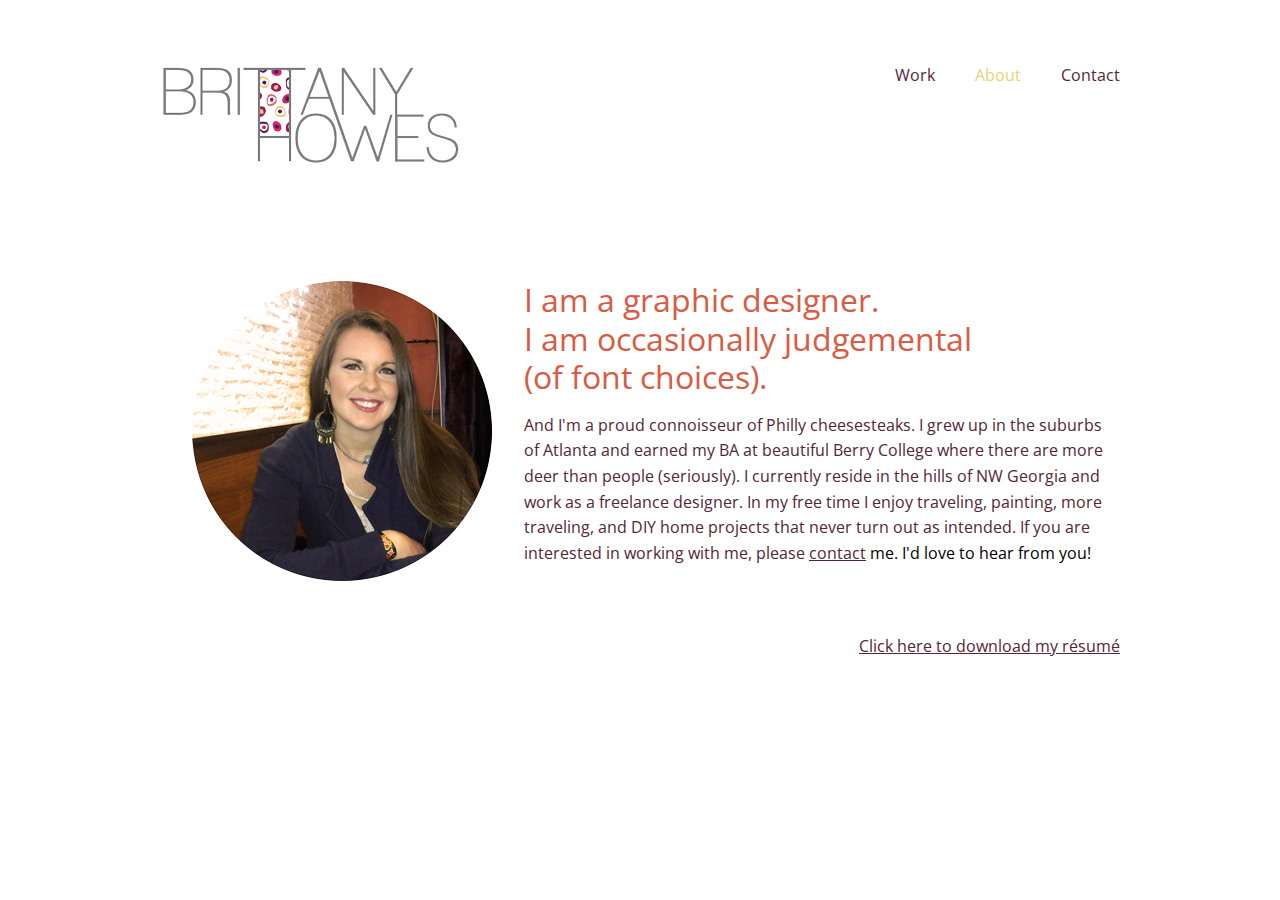
==== about.html @ a58987b6 "Meta tags" ====
<!doctype html>
<html>
	<head>
		<meta charset="utf-8">
		<meta name="keywords" content="">
		<meta name="description" content="">
		<meta name="author" content="">
		<meta name="viewport" content="width=device-width" >
		<title>Brittany Howes Portfolio</title>
		<link rel="stylesheet" href="style.css">
		<link href='http://fonts.googleapis.com/css?family=Open+Sans' rel='stylesheet' type='text/css'>



	</head>

<body>
		<div id="wrap">
			<div id="main">
				<header>

					<div class="navigation">
							<div class="logo">
								<a href=index.html><img src="images/logo_small.png"></a>
							</div>

							<div>
								<ul class="navbuttons">
									<li><a class="button" href="index.html">Work</li>
									<li><a class="activebutton" href= "#">About</li>
									<li><a class="button" href="contact.html">Contact</li>
								</ul>
							</div>
					</div>
				</header>
				
				<section class="about">
					<div class="aboutphoto">
						<img src="images/about_round.png">
					</div>
					<div id="abouttext">
						<span class="bigtext">I am a graphic designer.<br> I am occasionally judgemental <br>(of font choices).</span><br>
						<p>And I'm a proud connoisseur of Philly cheesesteaks. I grew up in the suburbs of Atlanta and earned my BA at beautiful Berry College where there are more deer than people (seriously). I currently reside in the hills of NW Georgia and work as a freelance designer. In my free time I enjoy traveling, painting, more traveling, and DIY home projects that never turn out as intended.
						If you are interested in working with me, please <a class="underlinedbutton" href="contact.html">contact</a> me. I'd love to hear from you!</p>
						<br>
						<br>
						<a class="resumebutton" href="images/BrittanyHowes_Resume.pdf">Click here to download my résumé</a>

					</div>
				</section>
			</div>
		</div>


	</body>


	</html>
---- style.css ----
/*! normalize.css v1.0.0 | MIT License | git.io/normalize */
article,aside,details,figcaption,figure,footer,header,hgroup,nav,section,summary{display:block}audio,canvas,video{display:inline-block;*display:inline;*zoom:1}audio:not([controls]){display:none;height:0}[hidden]{display:none}html{font-size:100%;-webkit-text-size-adjust:100%;-ms-text-size-adjust:100%}html,button,input,select,textarea{font-family:sans-serif}body{margin:0}a:focus{outline:thin dotted}a:active,a:hover{outline:0}h1{font-size:2em;margin:.67em 0}h2{font-size:1.5em;margin:.83em 0}h3{font-size:1.17em;margin:1em 0}h4{font-size:1em;margin:1.33em 0}h5{font-size:.83em;margin:1.67em 0}h6{font-size:.75em;margin:2.33em 0}abbr[title]{border-bottom:1px dotted}b,strong{font-weight:bold}blockquote{margin:1em 40px}dfn{font-style:italic}mark{background:#ff0;color:#000}p,pre{margin:1em 0}code,kbd,pre,samp{font-family:monospace,serif;_font-family:'courier new',monospace;font-size:1em}pre{white-space:pre;white-space:pre-wrap;word-wrap:break-word}q{quotes:none}q:before,q:after{content:'';content:none}small{font-size:75%}sub,sup{font-size:75%;line-height:0;position:relative;vertical-align:baseline}sup{top:-0.5em}sub{bottom:-0.25em}dl,menu,ol,ul{margin:1em 0}dd{margin:0 0 0 40px}menu,ol,ul{padding:0 0 0 40px}nav ul,nav ol{list-style:none;list-style-image:none}img{border:0;-ms-interpolation-mode:bicubic}svg:not(:root){overflow:hidden}figure{margin:0}form{margin:0}fieldset{border:1px solid #c0c0c0;margin:0 2px;padding:.35em .625em .75em}legend{border:0;padding:0;white-space:normal;*margin-left:-7px}button,input,select,textarea{font-size:100%;margin:0;vertical-align:baseline;*vertical-align:middle}button,input{line-height:normal}button,html input[type="button"],input[type="reset"],input[type="submit"]{-webkit-appearance:button;cursor:pointer;*overflow:visible}button[disabled],input[disabled]{cursor:default}input[type="checkbox"],input[type="radio"]{box-sizing:border-box;padding:0;*height:13px;*width:13px}input[type="search"]{-webkit-appearance:textfield;-moz-box-sizing:content-box;-webkit-box-sizing:content-box;box-sizing:content-box}input[type="search"]::-webkit-search-cancel-button,input[type="search"]::-webkit-search-decoration{-webkit-appearance:none}button::-moz-focus-inner,input::-moz-focus-inner{border:0;padding:0}textarea{overflow:auto;vertical-align:top}table{border-collapse:collapse;border-spacing:0}

/* GENERAL*/

a {
	text-decoration: none;
}

p{
	font-family: 'Open Sans', sans-serif;
	color:black;
	line-height: 1.6em;	
	text-decoration: none;
}

#wrap {
		min-height: 100%;
		height: auto !important;
		height: 100%;
		margin: 0 auto -8em;
		padding:2em;
	}

#main {
			width : auto;
			max-width: 60em;
			margin: 0 auto;
		}



/*NAV & BUTTONS*/

.button:hover{
	cursor:pointer;
	color: #D95B43;
}

.activebutton{
	cursor:pointer;
	color: #ECD078;
}

.button{
	color: #542437;
}

.logo {
	margin: 2em 0 2em 0;
	float: left;
} 

.navbuttons{
	float: right;
	list-style: none;
	text-align: right;
	margin: 2em 0 2em 0;
	text-decoration: none;
	

}
.navbuttons li{
	float: left;
	padding:0 0 0 40px;
	font-family: 'Open Sans', sans-serif;
}

/*PORTFOLIO*/
.portfolioimage{
 position: relative;
 margin: 0 auto;
 width: 100%;
}

/* ABOUT */
.about{
	width: 100%;
	float:left;
	padding: 5em 0 0 0;
}

.aboutphoto{
	position: relative;
	float: left;
	padding: 0 2em;
	cursor: none;
}

#abouttext{
	position: relative;
	padding: 0em;
	font-family: 'Open Sans', sans-serif;
	color:black;
	line-height: 1.6em;	
}

.bigtext{
	font-size: 2em;
	font-variant: bold;
	color: #D95B43;
	line-height: 1.2em;
	padding-right: 0;

}

.resumebutton{
	color: #542437;
	text-decoration: underline;
	float: right;
}

.resumebutton:hover{
	cursor:pointer;
	color: #D95B43;
}

.underlinedbutton{
	color: #542437;
	text-decoration: underline;
}

.underlinedbutton:hover{
	cursor:pointer;
	color: #D95B43;
}



/*FORM*/


}

form{
	float: center;


}
#contact-area{
	width: 75%;
	margin: 0 auto;
	padding-top: 230px;
}

#contact-area input, #contact-area textarea {
	width: 100%;
	font-family: Helvetica, sans-serif;
	font-size: 1.2em;
	float: center;
	border-bottom: dotted;
	border-width: 2px;
	border-color: #d3d3d3;
	border-top: none;
	border-left:none;
	border-right: none;
}

#contact-area input:focus, #contact-area textarea:focus {
	outline: none;
}

#contact-area textarea {
	height: 100px;
}

#contact-area input.submit-button {
	width: 100px;
	float: left;
}

.submit-button {
	background-color: #542437;
	color: white; 
	border: none;
	outline: none;
	padding: 10px 5px;
	margin: 15px 0 0 0;

}


label {
	float: left;
	text-align: left;
	width: 100%;
	padding: 10px 0 10px 0px  ;
	color: #542437;
}


/*MEDIA QUERIES*/
 @media only screen and (max-width: 800px) {



	.logo {
		margin: 2em 5% 0 5% ;
		float:none;
		width: 90%;
		text-align: center;
		clear:left;

		}

	.navbuttons {
		margin: 1em 20%;
		text-align:center;
		width: 60%;
	}

	.navbuttons li{
		float: none;
		padding:10px 0 10px 0;
		background-color: #d3d3d3;
		border: solid;
		border-color: white;
		border-radius:1em;
	}

	.button:hover{
		cursor:pointer;
		color: #dd2766;
	}

	.activebutton{
		cursor:pointer;
		color: #ffffff;
	}

	.button{
		color: #542437;
	}

	.aboutphoto {

		float:center;
		text-align: center;
		margin: -4em 0 2em 0;
		
	}

	.btn {
		clear: both;
		outline: 1px solid #003d79;
		border: 1px solid #003d79;
	}

	.btn_current {
		margin: 0 0 6px;
		border: 1px solid #003d79;
	}



/*FOOTER*/
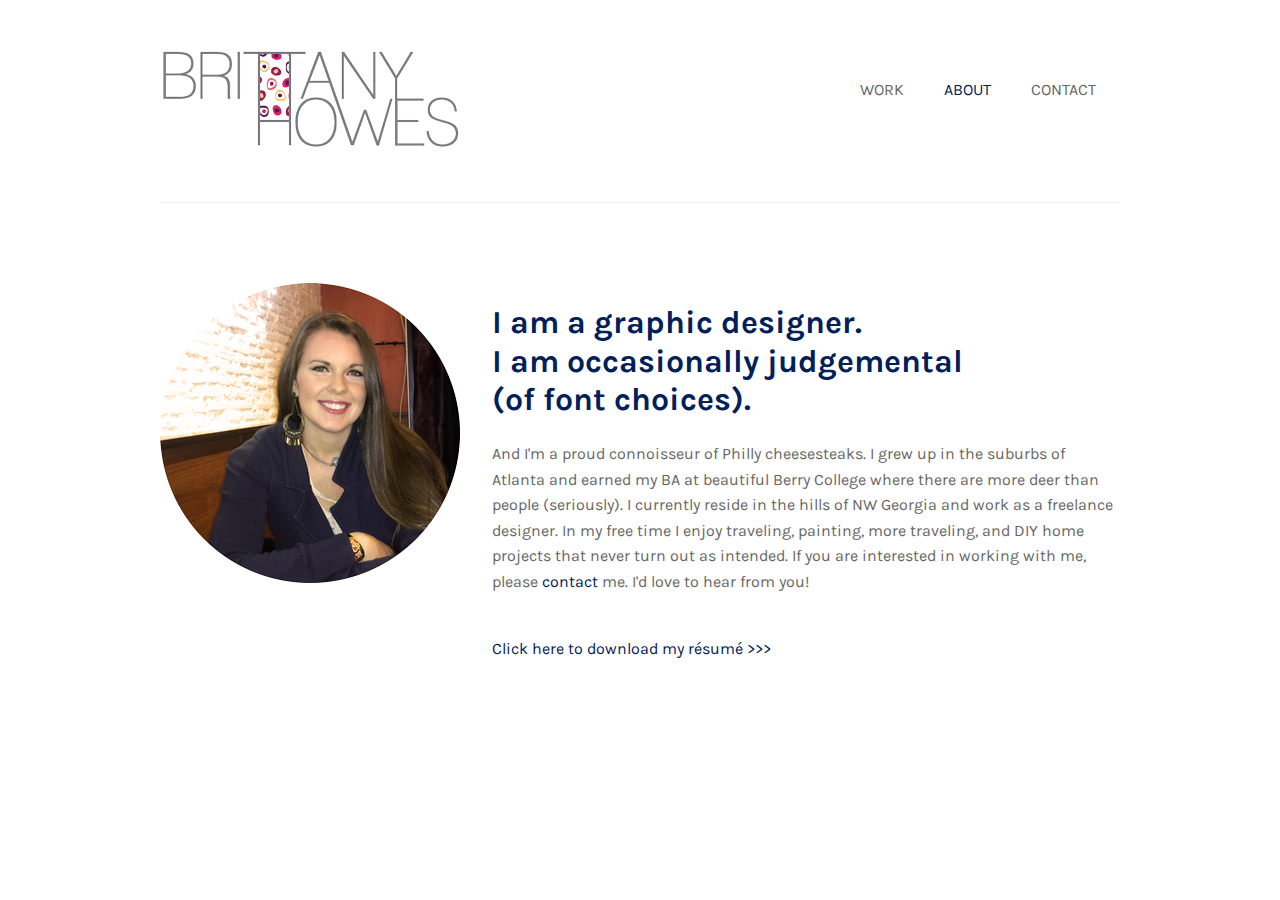
==== commit 61e4d0eb: "footer on home page, boxes for portfolio images, arrows in form, style changes" ====
--- a/about.html
+++ b/about.html
@@ -8,7 +8,8 @@
 		<meta name="viewport" content="width=device-width" >
 		<title>Brittany Howes Portfolio</title>
 		<link rel="stylesheet" href="style.css">
-		<link href='http://fonts.googleapis.com/css?family=Open+Sans' rel='stylesheet' type='text/css'>
+		<link href='http://fonts.googleapis.com/css?family=Karla:400,700' rel='stylesheet' type='text/css'>
+
 
 
 
@@ -19,7 +20,7 @@
 			<div id="main">
 				<header>
 
-					<div class="navigation">
+					<div id="navigation">
 							<div class="logo">
 								<a href=index.html><img src="images/logo_small.png"></a>
 							</div>
@@ -39,12 +40,11 @@
 						<img src="images/about_round.png">
 					</div>
 					<div id="abouttext">
-						<span class="bigtext">I am a graphic designer.<br> I am occasionally judgemental <br>(of font choices).</span><br>
+						<h1>I am a graphic designer.<br> I am occasionally judgemental <br>(of font choices).</h1> 
 						<p>And I'm a proud connoisseur of Philly cheesesteaks. I grew up in the suburbs of Atlanta and earned my BA at beautiful Berry College where there are more deer than people (seriously). I currently reside in the hills of NW Georgia and work as a freelance designer. In my free time I enjoy traveling, painting, more traveling, and DIY home projects that never turn out as intended.
 						If you are interested in working with me, please <a class="underlinedbutton" href="contact.html">contact</a> me. I'd love to hear from you!</p>
 						<br>
-						<br>
-						<a class="resumebutton" href="images/BrittanyHowes_Resume.pdf">Click here to download my résumé</a>
+						<a class="resumebutton" href="images/BrittanyHowes_Resume.pdf">Click here to download my résumé >>></a>
 
 					</div>
 				</section>
@@ -53,6 +53,7 @@
 
 
 	</body>
+	
 
 
 	</html>--- a/style.css
+++ b/style.css
@@ -8,10 +8,19 @@
 }
 
 p{
-	font-family: 'Open Sans', sans-serif;
-	color:black;
+	font-family: 'Karla', sans-serif;
+	color:#666666;
 	line-height: 1.6em;	
 	text-decoration: none;
+}
+
+h1{
+	font-size: 2em;
+	color: #012059;
+	line-height: 1.2em;
+	padding-right: 0;
+	font-family: 'Karla', sans-serif;
+
 }
 
 #wrap {
@@ -32,22 +41,32 @@
 
 /*NAV & BUTTONS*/
 
+#navigation {
+	clear:both;
+	display: block;
+	height: 170px;
+	border-bottom: 1px solid #ececec;
+	margin: 0;
+	width: 100%;
+}
+
 .button:hover{
 	cursor:pointer;
-	color: #D95B43;
+	color:#666666;
 }
 
 .activebutton{
 	cursor:pointer;
-	color: #ECD078;
-}
+	color: #012059;
+}
+
 
 .button{
-	color: #542437;
+	color: #666666;
 }
 
 .logo {
-	margin: 2em 0 2em 0;
+	margin: 1em 0 2em 0;
 	float: left;
 } 
 
@@ -55,22 +74,43 @@
 	float: right;
 	list-style: none;
 	text-align: right;
-	margin: 2em 0 2em 0;
+	margin: 3em 0 2em 0;
 	text-decoration: none;
-	
-
-}
+	text-transform: uppercase;
+	font-size: 1em;
+	width: 300px;
+
+}
+
+.navbuttons ul{
+	margin:0;
+}
+
 .navbuttons li{
 	float: left;
 	padding:0 0 0 40px;
-	font-family: 'Open Sans', sans-serif;
+	font-family: 'Karla', sans-serif;
 }
 
 /*PORTFOLIO*/
-.portfolioimage{
- position: relative;
- margin: 0 auto;
- width: 100%;
+.squarerows{
+	 margin: 0 auto;
+	 width: 100%;
+	 min-height: 300px;
+	 text-align: center;
+	 line-height: 4em;
+	 overflow: hidden;
+	 letter-spacing: 1.5em;
+	 padding: 2em 0 0 0;
+
+}
+
+
+.squares{
+	width: 300px;
+	height: 225px;
+	display: inline-block;
+
 }
 
 /* ABOUT */
@@ -83,74 +123,72 @@
 .aboutphoto{
 	position: relative;
 	float: left;
-	padding: 0 2em;
+	padding: 0 2em 12em 0;
 	cursor: none;
 }
 
 #abouttext{
 	position: relative;
 	padding: 0em;
-	font-family: 'Open Sans', sans-serif;
+	font-family: 'Karla', sans-serif;
 	color:black;
 	line-height: 1.6em;	
 }
 
-.bigtext{
-	font-size: 2em;
-	font-variant: bold;
-	color: #D95B43;
-	line-height: 1.2em;
-	padding-right: 0;
-
-}
+
 
 .resumebutton{
-	color: #542437;
-	text-decoration: underline;
-	float: right;
+	color: #012059;
+	text-decoration: none;
+	float: left;
+	margin-bottom: 50px;
 }
 
 .resumebutton:hover{
 	cursor:pointer;
-	color: #D95B43;
+	color: #012059;
 }
 
 .underlinedbutton{
-	color: #542437;
-	text-decoration: underline;
+	color: #012059;
+	/*text-decoration: underline;*/
 }
 
 .underlinedbutton:hover{
 	cursor:pointer;
-	color: #D95B43;
-}
-
-
-
-/*FORM*/
-
-
-}
-
-form{
-	float: center;
-
-
-}
+	color: #012059;
+}
+
+/*#abouttext h1:after {
+			color: #212121;
+			content: "• • •";
+			display: block;
+			text-align: center;
+			font-size: 17px;
+			font-weight: 500;
+			letter-spacing: 0.22em;
+			padding: 8px 0 5px;
+			margin-bottom: 0px;
+		}
+
+*/
+
+/* CONTACT FORM*/
+
 #contact-area{
 	width: 75%;
 	margin: 0 auto;
-	padding-top: 230px;
+	padding-top: 5em;
+	font-family: 'Karla', sans-serif;
+
 }
 
 #contact-area input, #contact-area textarea {
 	width: 100%;
-	font-family: Helvetica, sans-serif;
-	font-size: 1.2em;
-	float: center;
-	border-bottom: dotted;
-	border-width: 2px;
-	border-color: #d3d3d3;
+	font-family: 'Karla', sans-serif;
+	font-size: 1em;
+	color: gray;
+	border-bottom: 2px solid #ececec;
 	border-top: none;
 	border-left:none;
 	border-right: none;
@@ -164,19 +202,60 @@
 	height: 100px;
 }
 
-#contact-area input.submit-button {
+#contact-area input .placeholder {
+	background: url(http://www.trustii.com/trustii/images/favicon_fb.png);
+}
+
+
+/* Insert Arrow as placeholder in contact form*/
+input[type="text"]:-moz-placeholder{
+	background-image: url(images/arrow.png);
+	background-repeat: no-repeat;
+	color: #ffffff;
+	}			
+input[type="text"]:-ms-input-placeholderm{
+	background-image: url(images/arrow.png);
+	background-repeat: no-repeat;
+	color: #ffffff;
+	}			
+input[type="text"]::-webkit-input-placeholder{
+	background-image: url(images/arrow.png);
+	background-repeat: no-repeat;
+	color: #ffffff;
+	}
+
+textarea:-moz-placeholder{
+	background-image: url(images/arrow.png);
+	background-repeat: no-repeat;
+	color: #ffffff;
+	}			
+textarea:-ms-input-placeholderm{
+	background-image: url(images/arrow.png);
+	background-repeat: no-repeat;
+	color: #ffffff;
+	}			
+textarea::-webkit-input-placeholder{
+	background-image: url(images/arrow.png);
+	background-repeat: no-repeat;
+	color: #ffffff;
+	}
+/*Arrow*/
+
+
+
+#contact-area .submit-button {
 	width: 100px;
 	float: left;
-}
-
-.submit-button {
-	background-color: #542437;
+	background-color: #012059;
 	color: white; 
 	border: none;
 	outline: none;
 	padding: 10px 5px;
 	margin: 15px 0 0 0;
-
+	font-family: 'Karla', sans-serif;
+	font-size: 1em;
+	border-radius: 1em;
+	text-align: center;
 }
 
 
@@ -184,16 +263,38 @@
 	float: left;
 	text-align: left;
 	width: 100%;
-	padding: 10px 0 10px 0px  ;
-	color: #542437;
+	padding: 15px 0 7px 0px  ;
+	color: #012059;
+	font-size: 1.1em;
+
+}
+/*FOOTER*/
+
+
+#footer{
+	position: relative;
+	width:100%;
+	height: 70px;
+	background-color: #eeeeee;
+	bottom:0;
+	text-align: center;
+	padding-top: 10px;
+	margin: 225px 0 0 0;
+
+
 }
 
 
 /*MEDIA QUERIES*/
  @media only screen and (max-width: 800px) {
 
-
-
+ 	p{
+ 		color:#666666;
+ 	}
+ 	h1{
+ 		text-align: center;
+ 		padding-top: 1em;
+ 	}
 	.logo {
 		margin: 2em 5% 0 5% ;
 		float:none;
@@ -218,9 +319,13 @@
 		border-radius:1em;
 	}
 
+	#navigation{
+		border: none;
+	}
+
 	.button:hover{
 		cursor:pointer;
-		color: #dd2766;
+		color: #012059;
 	}
 
 	.activebutton{
@@ -229,7 +334,7 @@
 	}
 
 	.button{
-		color: #542437;
+		color: #012059;
 	}
 
 	.aboutphoto {
@@ -237,6 +342,7 @@
 		float:center;
 		text-align: center;
 		margin: -4em 0 2em 0;
+		padding:0;
 		
 	}
 
@@ -253,5 +359,5 @@
 
 
 
-/*FOOTER*/
-
+
+
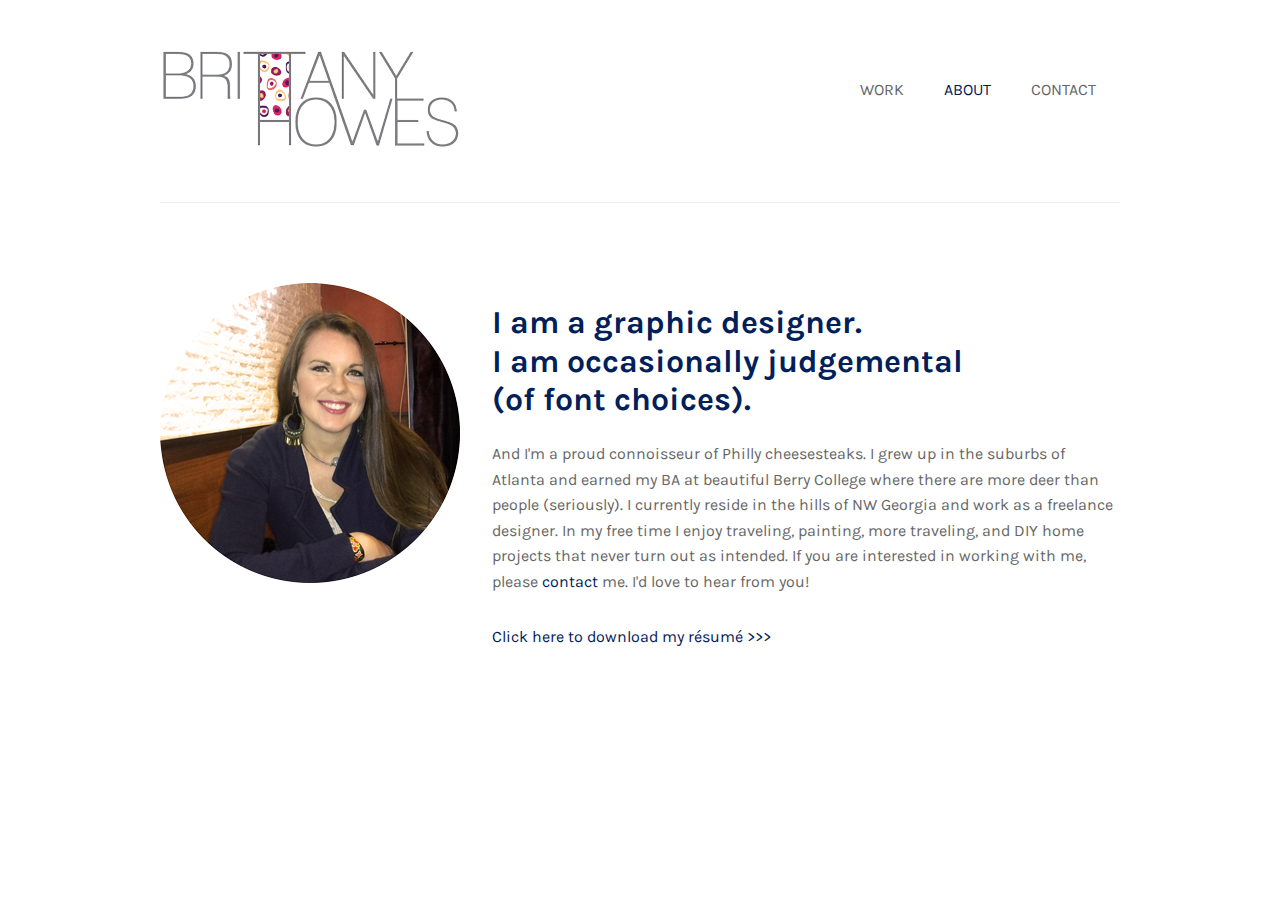
==== commit 1811e7af: "fix footer" ====
--- a/about.html
+++ b/about.html
@@ -27,32 +27,40 @@
 
 							<div>
 								<ul class="navbuttons">
-									<li><a class="button" href="index.html">Work</li>
-									<li><a class="activebutton" href= "#">About</li>
-									<li><a class="button" href="contact.html">Contact</li>
+									<li>
+										<a class="button" href="index.html">Work</a>
+									</li>
+									<li>
+										<a class="activebutton" href= "#">About</a>
+									</li>
+									<li>
+										<a class="button" href="contact.html">Contact</a>
+									</li>
 								</ul>
 							</div>
 					</div>
 				</header>
 				
-				<section class="about">
-					<div class="aboutphoto">
-						<img src="images/about_round.png">
+					<div class="about">
+						<div class="aboutphoto">
+							<img src="images/about_round.png">
+						</div>
+						<div id="abouttext">
+							<h1>I am a graphic designer.<br> I am occasionally judgemental <br>(of font choices).</h1> 
+							<p>And I'm a proud connoisseur of Philly cheesesteaks. I grew up in the suburbs of Atlanta and earned my BA at beautiful Berry College where there are more deer than people (seriously). I currently reside in the hills of NW Georgia and work as a freelance designer. In my free time I enjoy traveling, painting, more traveling, and DIY home projects that never turn out as intended.
+							If you are interested in working with me, please <a class="underlinedbutton" href="contact.html">contact</a> me. I'd love to hear from you!</p>
+							<br>
+							<a class="plainbutton" href="images/BrittanyHowes_Resume.pdf">Click here to download my résumé >>></a>
+
+						</div>
 					</div>
-					<div id="abouttext">
-						<h1>I am a graphic designer.<br> I am occasionally judgemental <br>(of font choices).</h1> 
-						<p>And I'm a proud connoisseur of Philly cheesesteaks. I grew up in the suburbs of Atlanta and earned my BA at beautiful Berry College where there are more deer than people (seriously). I currently reside in the hills of NW Georgia and work as a freelance designer. In my free time I enjoy traveling, painting, more traveling, and DIY home projects that never turn out as intended.
-						If you are interested in working with me, please <a class="underlinedbutton" href="contact.html">contact</a> me. I'd love to hear from you!</p>
-						<br>
-						<a class="resumebutton" href="images/BrittanyHowes_Resume.pdf">Click here to download my résumé >>></a>
 
-					</div>
-				</section>
 			</div>
 		</div>
 
+</body>
 
-	</body>
+
 	
 
 
--- a/style.css
+++ b/style.css
@@ -1,5 +1,5 @@
 /*! normalize.css v1.0.0 | MIT License | git.io/normalize */
-article,aside,details,figcaption,figure,footer,header,hgroup,nav,section,summary{display:block}audio,canvas,video{display:inline-block;*display:inline;*zoom:1}audio:not([controls]){display:none;height:0}[hidden]{display:none}html{font-size:100%;-webkit-text-size-adjust:100%;-ms-text-size-adjust:100%}html,button,input,select,textarea{font-family:sans-serif}body{margin:0}a:focus{outline:thin dotted}a:active,a:hover{outline:0}h1{font-size:2em;margin:.67em 0}h2{font-size:1.5em;margin:.83em 0}h3{font-size:1.17em;margin:1em 0}h4{font-size:1em;margin:1.33em 0}h5{font-size:.83em;margin:1.67em 0}h6{font-size:.75em;margin:2.33em 0}abbr[title]{border-bottom:1px dotted}b,strong{font-weight:bold}blockquote{margin:1em 40px}dfn{font-style:italic}mark{background:#ff0;color:#000}p,pre{margin:1em 0}code,kbd,pre,samp{font-family:monospace,serif;_font-family:'courier new',monospace;font-size:1em}pre{white-space:pre;white-space:pre-wrap;word-wrap:break-word}q{quotes:none}q:before,q:after{content:'';content:none}small{font-size:75%}sub,sup{font-size:75%;line-height:0;position:relative;vertical-align:baseline}sup{top:-0.5em}sub{bottom:-0.25em}dl,menu,ol,ul{margin:1em 0}dd{margin:0 0 0 40px}menu,ol,ul{padding:0 0 0 40px}nav ul,nav ol{list-style:none;list-style-image:none}img{border:0;-ms-interpolation-mode:bicubic}svg:not(:root){overflow:hidden}figure{margin:0}form{margin:0}fieldset{border:1px solid #c0c0c0;margin:0 2px;padding:.35em .625em .75em}legend{border:0;padding:0;white-space:normal;*margin-left:-7px}button,input,select,textarea{font-size:100%;margin:0;vertical-align:baseline;*vertical-align:middle}button,input{line-height:normal}button,html input[type="button"],input[type="reset"],input[type="submit"]{-webkit-appearance:button;cursor:pointer;*overflow:visible}button[disabled],input[disabled]{cursor:default}input[type="checkbox"],input[type="radio"]{box-sizing:border-box;padding:0;*height:13px;*width:13px}input[type="search"]{-webkit-appearance:textfield;-moz-box-sizing:content-box;-webkit-box-sizing:content-box;box-sizing:content-box}input[type="search"]::-webkit-search-cancel-button,input[type="search"]::-webkit-search-decoration{-webkit-appearance:none}button::-moz-focus-inner,input::-moz-focus-inner{border:0;padding:0}textarea{overflow:auto;vertical-align:top}table{border-collapse:collapse;border-spacing:0}
+article,aside,details,figcaption,figure,footer,header,hgroup,nav,section,summary{display:block}audio,canvas,video{display:inline-block;*display:inline;*zoom:1}audio:not([controls]){display:none;height:0}[hidden]{display:none}html{font-size:100%;-webkit-text-size-adjust:100%;-ms-text-size-adjust:100%}html,button,input,select,textarea{font-family:sans-serif}body{margin:0}a:focus{outline:thin dotted}a:active,a:hover{outline:0}h1{font-size:2em;margin:.67em 0}h2{font-size:1.5em;margin:.83em 0}h3{font-size:1.17em;margin:1em 0}h4{font-size:1em;margin:1.33em 0}h5{font-size:.83em;margin:1.67em 0}h6{font-size:.75em;margin:2.33em 0}abbr[title]{border-bottom:1px dotted}b,strong{font-weight:bold}blockquote{margin:1em 40px}dfn{font-style:italic}mark{background:#ff0;color:#000}p,pre{margin:1em 0}code,kbd,pre,samp{font-family:monospace,serif;_font-family:'courier new',monospace;font-size:1em}pre{white-space:pre;white-space:pre-wrap;word-wrap:break-word}q{quotes:none}q:before,q:after{content:'';content:none}small{font-size:75%}sub,sup{font-size:75%;line-height:0;position:relative;vertical-align:baseline}sup{top:-0.5em}sub{bottom:-0.25em}dl,menu,ol,ul{margin:1em 0}dd{margin:0 0 0 40px}menu,ol,ul{padding:0 0 0 0}nav ul,nav ol{list-style:none;list-style-image:none}img{border:0;-ms-interpolation-mode:bicubic}svg:not(:root){overflow:hidden}figure{margin:0}form{margin:0}fieldset{border:1px solid #c0c0c0;margin:0 2px;padding:.35em .625em .75em}legend{border:0;padding:0;white-space:normal;*margin-left:-7px}button,input,select,textarea{font-size:100%;margin:0;vertical-align:baseline;*vertical-align:middle}button,input{line-height:normal}button,html input[type="button"],input[type="reset"],input[type="submit"]{-webkit-appearance:button;cursor:pointer;*overflow:visible}button[disabled],input[disabled]{cursor:default}input[type="checkbox"],input[type="radio"]{box-sizing:border-box;padding:0;*height:13px;*width:13px}input[type="search"]{-webkit-appearance:textfield;-moz-box-sizing:content-box;-webkit-box-sizing:content-box;box-sizing:content-box}input[type="search"]::-webkit-search-cancel-button,input[type="search"]::-webkit-search-decoration{-webkit-appearance:none}button::-moz-focus-inner,input::-moz-focus-inner{border:0;padding:0}textarea{overflow:auto;vertical-align:top}table{border-collapse:collapse;border-spacing:0}
 
 /* GENERAL*/
 
@@ -21,6 +21,10 @@
 	padding-right: 0;
 	font-family: 'Karla', sans-serif;
 
+}
+
+li {
+	list-style: none;
 }
 
 #wrap {
@@ -93,25 +97,121 @@
 }
 
 /*PORTFOLIO*/
+/*Problem: I want the portfolio rectangles to be centered at all times. The only way I can figure to do this is to use "text-align:Center". The problem is that this aligns ALL text to the center of the page, even the hover state text which I don't want"; */
 .squarerows{
-	 margin: 0 auto;
+
 	 width: 100%;
 	 min-height: 300px;
-	 text-align: center;
-	 line-height: 4em;
 	 overflow: hidden;
-	 letter-spacing: 1.5em;
 	 padding: 2em 0 0 0;
-
-}
-
+	 position: relative;
+	 display: block;
+	 margin: 0 auto;
+
+}
 
 .squares{
 	width: 300px;
 	height: 225px;
 	display: inline-block;
-
-}
+	margin: .5em;
+	background:url(images/box.png);
+	position: relative;
+}
+
+/*This makes the portfolio square divs into links*/
+div.squares a {
+    position: absolute;
+    width: 100%;
+    height: 100%;
+    top: 0;
+    left: 0;
+    text-decoration: none; /* No underlines on the link */
+    z-index: 10; /* Places the link above everything else in the div */
+    background-color: #FFF; /* Fix to make div clickable in IE */
+    opacity: 0; /* Fix to make div clickable in IE */
+    filter: alpha(opacity=1); /* Fix to make div clickable in IE */
+
+
+
+}
+
+.nextbutton{
+	color: #012059;
+	text-decoration: none;
+	float: right;
+	margin-bottom: 15px;
+	list-style-type: none;
+	font-family: 'Karla', sans-serif;
+	display: inline;
+	color: #666666;
+
+}
+
+.previousbutton{
+	color: #012059;
+	text-decoration: none;
+	float: left;
+	margin-bottom: 15px;
+	list-style-type: none;
+	font-family: 'Karla', sans-serif;
+	display: inline;
+	color: #666666;
+}
+
+.panorama{
+	background:url(images/work/Panorama_2013_telecabine.png);
+
+}
+
+.panorama:hover{
+	opacity:.75;
+	cursor:pointer;
+
+}
+
+.panorama:hover:after{
+    background: #fff;
+    color: #000;
+    content: attr(title);
+    font-size: .85em;
+    font-family: 'Karla', sans-serif;
+    position: absolute;
+    margin: 50px 0 0 0;
+	padding: 2em 0 2em 0;
+	text-align: center;
+	width: 300px;
+}
+
+.panorama{
+	background:url(images/work/Panorama_2013_telecabine.png);
+
+}
+
+.guidebook {
+	background: url(images/work/guidebook_thumb.png)
+}
+
+.squares:hover{
+	opacity:.75;
+	cursor:pointer;
+
+}
+
+.squares:hover:after{
+    background: #fff;
+    color: #000;
+    content: attr(title);
+    font-size: .85em;
+    font-family: 'Karla', sans-serif;
+    position: absolute;
+    margin: 50px 0 0 0;
+	padding: 2em 0 2em 0;
+	text-align: center;
+	width: 300px;
+}
+
+
 
 /* ABOUT */
 .about{
@@ -137,14 +237,17 @@
 
 
 
-.resumebutton{
+
+
+.plainbutton{
 	color: #012059;
 	text-decoration: none;
 	float: left;
 	margin-bottom: 50px;
-}
-
-.resumebutton:hover{
+	line-height: .1;
+}
+
+.plainbutton:hover{
 	cursor:pointer;
 	color: #012059;
 }
@@ -158,20 +261,6 @@
 	cursor:pointer;
 	color: #012059;
 }
-
-/*#abouttext h1:after {
-			color: #212121;
-			content: "• • •";
-			display: block;
-			text-align: center;
-			font-size: 17px;
-			font-weight: 500;
-			letter-spacing: 0.22em;
-			padding: 8px 0 5px;
-			margin-bottom: 0px;
-		}
-
-*/
 
 /* CONTACT FORM*/
 
@@ -280,6 +369,7 @@
 	text-align: center;
 	padding-top: 10px;
 	margin: 225px 0 0 0;
+	font-size: .85em;
 
 
 }
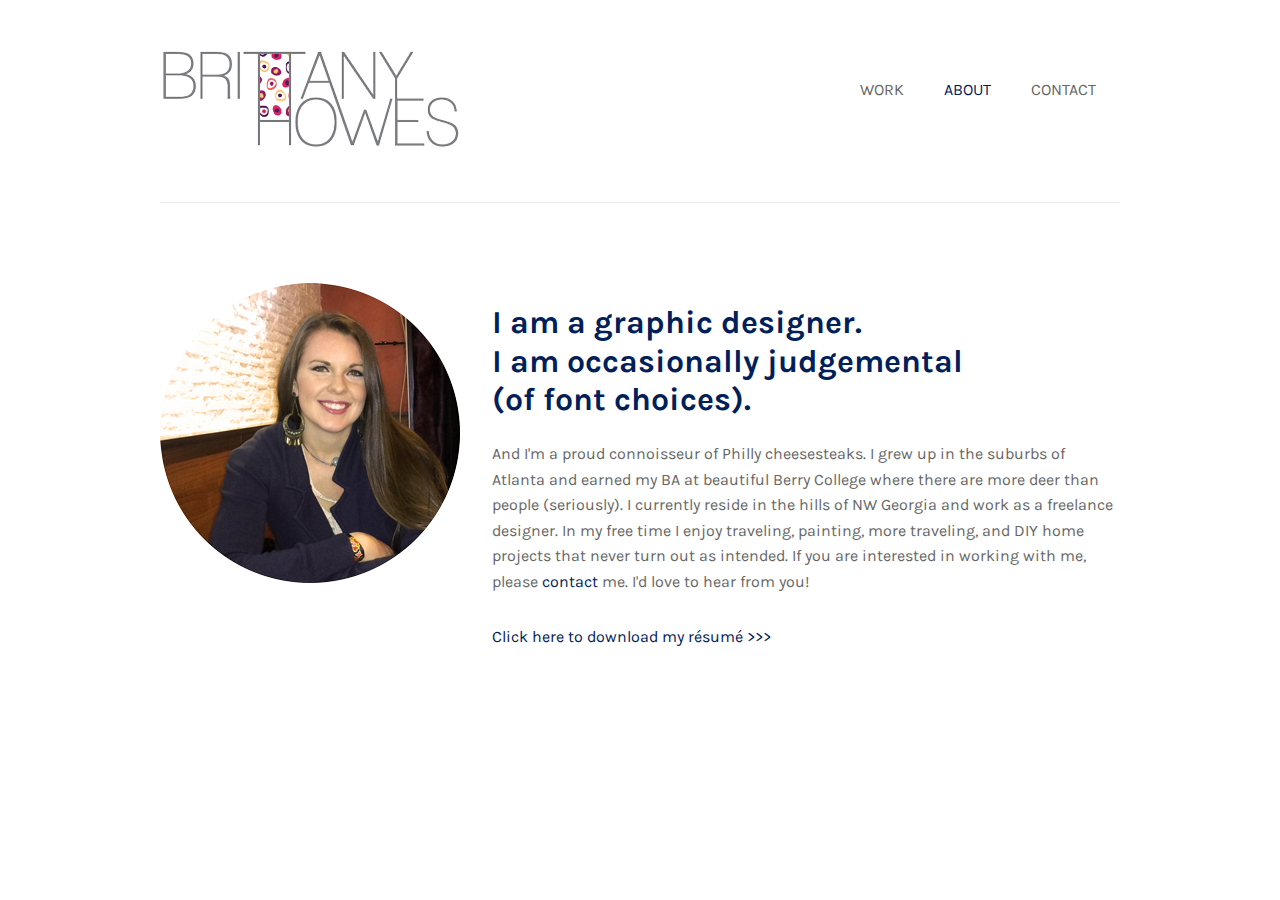
==== commit 3452de64: "attempting to center logo" ====
--- a/about.html
+++ b/about.html
@@ -22,7 +22,7 @@
 
 					<div id="navigation">
 							<div class="logo">
-								<a href=index.html><img src="images/logo_small.png"></a>
+								<a href=index.html></a>
 							</div>
 
 							<div>
--- a/style.css
+++ b/style.css
@@ -72,6 +72,9 @@
 .logo {
 	margin: 1em 0 2em 0;
 	float: left;
+	width:300px;
+	height:100px;
+	background: url(images/logo_small.png);
 } 
 
 .navbuttons{
@@ -106,7 +109,6 @@
 	 padding: 2em 0 0 0;
 	 position: relative;
 	 display: block;
-	 margin: 0 auto;
 
 }
 
@@ -164,30 +166,6 @@
 
 }
 
-.panorama:hover{
-	opacity:.75;
-	cursor:pointer;
-
-}
-
-.panorama:hover:after{
-    background: #fff;
-    color: #000;
-    content: attr(title);
-    font-size: .85em;
-    font-family: 'Karla', sans-serif;
-    position: absolute;
-    margin: 50px 0 0 0;
-	padding: 2em 0 2em 0;
-	text-align: center;
-	width: 300px;
-}
-
-.panorama{
-	background:url(images/work/Panorama_2013_telecabine.png);
-
-}
-
 .guidebook {
 	background: url(images/work/guidebook_thumb.png)
 }
@@ -206,9 +184,9 @@
     font-family: 'Karla', sans-serif;
     position: absolute;
     margin: 50px 0 0 0;
-	padding: 2em 0 2em 0;
+	padding: 2em 0em 2em 0em;
 	text-align: center;
-	width: 300px;
+	width:100%;
 }
 
 
@@ -386,16 +364,16 @@
  		padding-top: 1em;
  	}
 	.logo {
-		margin: 2em 5% 0 5% ;
-		float:none;
-		width: 90%;
+
+		background: url(images/logo_xsmall.png);
+		background-repeat: no-repeat;
 		text-align: center;
-		clear:left;
-
-		}
+		margin:2em 20% 0 20%;
+		width: 200px;
+	}
 
 	.navbuttons {
-		margin: 1em 20%;
+		margin: .6em 20%;
 		text-align:center;
 		width: 60%;
 	}
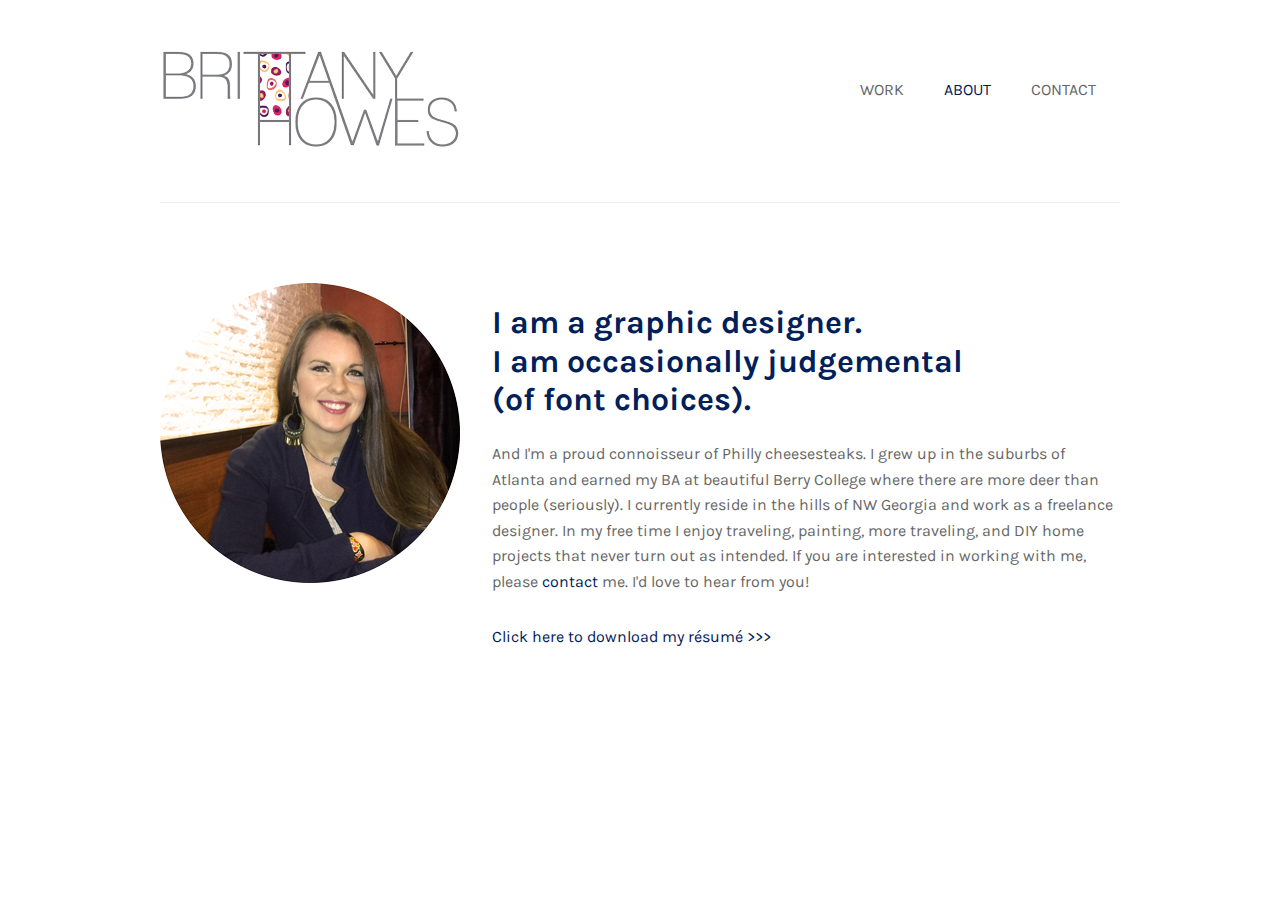
==== commit 387885d0: "still centering logo" ====
--- a/about.html
+++ b/about.html
@@ -21,8 +21,10 @@
 				<header>
 
 					<div id="navigation">
-							<div class="logo">
-								<a href=index.html></a>
+							<div class="centeredlogo">
+								<div class="logo">
+									<a href=index.html></a>
+								</div>
 							</div>
 
 							<div>
--- a/style.css
+++ b/style.css
@@ -363,17 +363,23 @@
  		text-align: center;
  		padding-top: 1em;
  	}
+	.centeredlogo {
+		margin: 0 auto;
+		height: 100px;
+		width:230px;
+	}
+
 	.logo {
 
 		background: url(images/logo_xsmall.png);
 		background-repeat: no-repeat;
-		text-align: center;
-		margin:2em 20% 0 20%;
-		width: 200px;
+		width: 230px;
+		margin: 1em 0 1em 0;
+		
 	}
 
 	.navbuttons {
-		margin: .6em 20%;
+		margin: 0 20% 0 0;
 		text-align:center;
 		width: 60%;
 	}
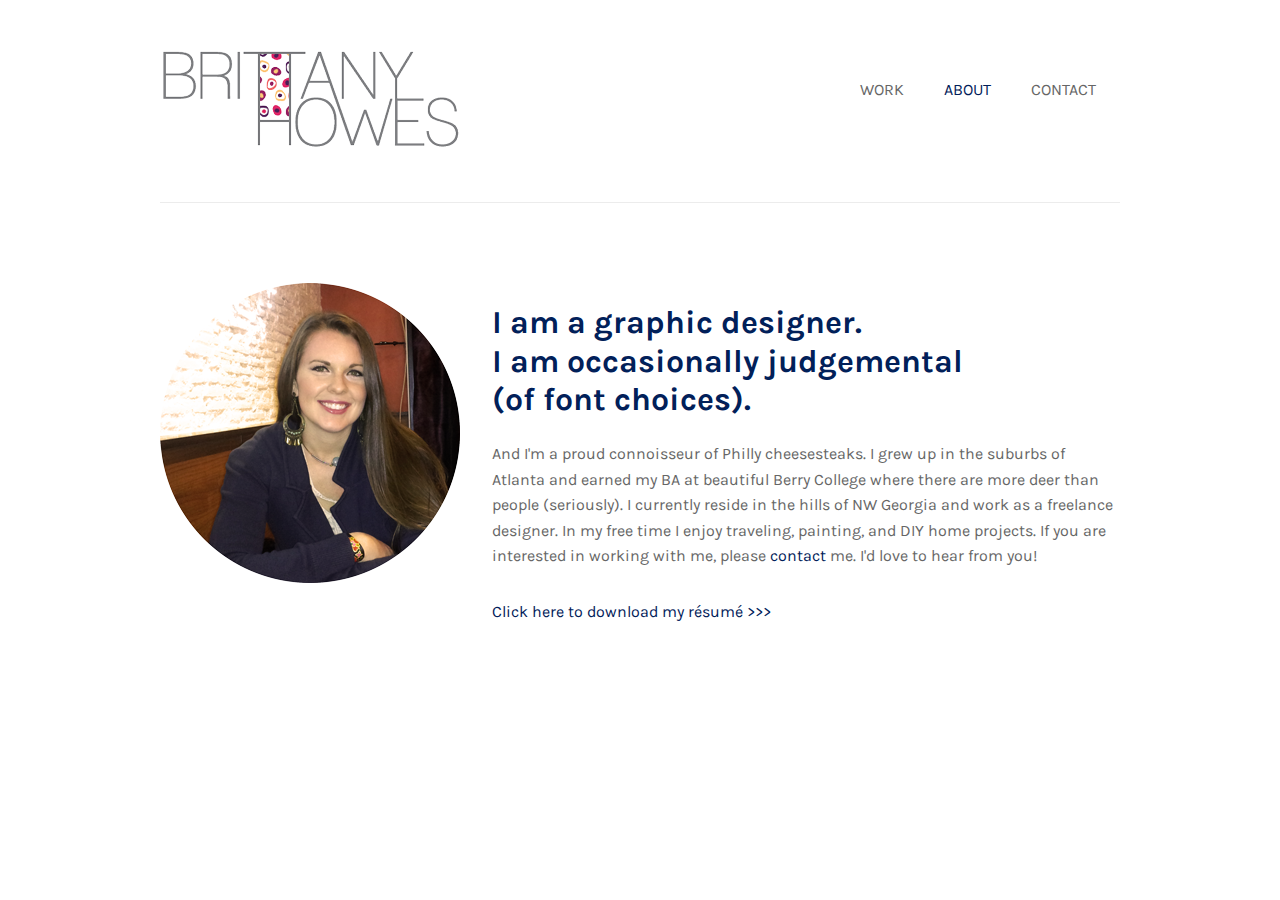
==== commit bee6b5ba: "Add images to Panorama Work" ====
--- a/about.html
+++ b/about.html
@@ -49,8 +49,7 @@
 						</div>
 						<div id="abouttext">
 							<h1>I am a graphic designer.<br> I am occasionally judgemental <br>(of font choices).</h1> 
-							<p>And I'm a proud connoisseur of Philly cheesesteaks. I grew up in the suburbs of Atlanta and earned my BA at beautiful Berry College where there are more deer than people (seriously). I currently reside in the hills of NW Georgia and work as a freelance designer. In my free time I enjoy traveling, painting, more traveling, and DIY home projects that never turn out as intended.
-							If you are interested in working with me, please <a class="underlinedbutton" href="contact.html">contact</a> me. I'd love to hear from you!</p>
+							<p>And I'm a proud connoisseur of Philly cheesesteaks. I grew up in the suburbs of Atlanta and earned my BA at beautiful Berry College where there are more deer than people (seriously). I currently reside in the hills of NW Georgia and work as a freelance designer. In my free time I enjoy traveling, painting, and DIY home projects. If you are interested in working with me, please <a class="underlinedbutton" href="contact.html">contact</a> me. I'd love to hear from you!</p>
 							<br>
 							<a class="plainbutton" href="images/BrittanyHowes_Resume.pdf">Click here to download my résumé >>></a>
 
--- a/style.css
+++ b/style.css
@@ -162,7 +162,7 @@
 }
 
 .panorama{
-	background:url(images/work/Panorama_2013_telecabine.png);
+	background:url(images/work/panorama_thumb.png);
 
 }
 
@@ -170,9 +170,18 @@
 	background: url(images/work/guidebook_thumb.png)
 }
 
+.v3 {
+	background: url(images/work/V3_thumb.png)
+}
+
+.digz {
+	background: url(images/work/BTP_thumb.png);
+}
+
 .squares:hover{
-	opacity:.75;
+	opacity:.65;
 	cursor:pointer;
+	transition: opacity .5s ease-out;
 
 }
 
@@ -379,9 +388,10 @@
 	}
 
 	.navbuttons {
-		margin: 0 20% 0 0;
+		margin: 0 20% 2em 20%;
 		text-align:center;
 		width: 60%;
+
 	}
 
 	.navbuttons li{
@@ -391,10 +401,12 @@
 		border: solid;
 		border-color: white;
 		border-radius:1em;
+		display:block;
 	}
 
 	#navigation{
 		border: none;
+		display:block;
 	}
 
 	.button:hover{
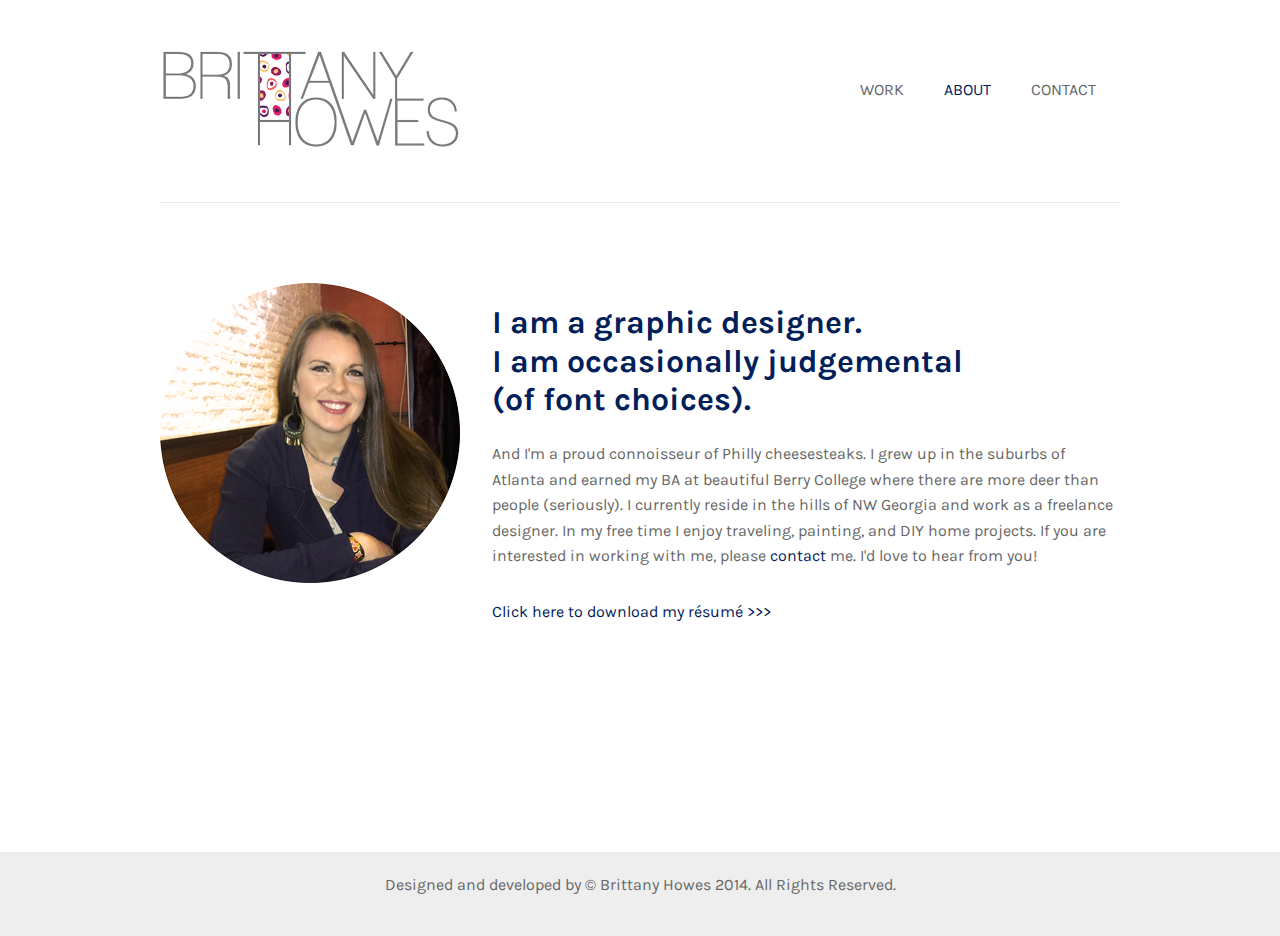
==== commit 4ac0c455: "Footer editing" ====
--- a/about.html
+++ b/about.html
@@ -57,12 +57,18 @@
 					</div>
 
 			</div>
+			<div class="push"></div>
 		</div>
 
-</body>
+	</body>
 
-
-	
+	<footer>
+		<div id="footer">
+		  
+	            <p class="footer copyright">Designed and developed by &copy; Brittany Howes 2014. All Rights Reserved.</p>
+	    </div>
+             
+    </footer>
 
 
 	</html>--- a/style.css
+++ b/style.css
@@ -31,8 +31,8 @@
 		min-height: 100%;
 		height: auto !important;
 		height: 100%;
-		margin: 0 auto -8em;
-		padding:2em;
+		margin: 0 auto -5em;
+		padding-top:2em;
 	}
 
 #main {
@@ -104,13 +104,15 @@
 .squarerows{
 
 	 width: 100%;
-	 min-height: 300px;
 	 overflow: hidden;
 	 padding: 2em 0 0 0;
 	 position: relative;
 	 display: block;
-
-}
+	 text-align: center;
+
+}
+
+
 
 .squares{
 	width: 300px;
@@ -119,6 +121,7 @@
 	margin: .5em;
 	background:url(images/box.png);
 	position: relative;
+	text-align: center;
 }
 
 /*This makes the portfolio square divs into links*/
@@ -138,6 +141,24 @@
 
 }
 
+/*This makes the logo divs into a link*/
+div.logo a {
+    position: absolute;
+    width: 450px;
+    height: 150px;
+    top: 0;
+    left: 0;
+    text-decoration: none; /* No underlines on the link */
+    z-index: 10; /* Places the link above everything else in the div */
+    background-color: #FFF; /* Fix to make div clickable in IE */
+    opacity: 0; /* Fix to make div clickable in IE */
+    filter: alpha(opacity=1); /* Fix to make div clickable in IE */
+    background: green;
+
+
+
+}
+
 .nextbutton{
 	color: #012059;
 	text-decoration: none;
@@ -176,6 +197,14 @@
 
 .digz {
 	background: url(images/work/BTP_thumb.png);
+}
+
+.logos {
+	background: url(images/work/Logo_thumb.jpg);
+}
+
+.posters {
+	background: url(images/work/Poster_thumb.jpg)
 }
 
 .squares:hover{
@@ -192,9 +221,8 @@
     font-size: .85em;
     font-family: 'Karla', sans-serif;
     position: absolute;
-    margin: 50px 0 0 0;
+    margin: 50px 0 0 -150px;
 	padding: 2em 0em 2em 0em;
-	text-align: center;
 	width:100%;
 }
 
@@ -280,6 +308,16 @@
 
 #contact-area input .placeholder {
 	background: url(http://www.trustii.com/trustii/images/favicon_fb.png);
+}
+
+.response {
+	font-family: 'Karla', sans-serif;
+	color:#666666;
+	line-height: 1.6em;	
+	text-decoration: none;
+	text-align: center;
+	padding-top: 1em
+
 }
 
 
@@ -350,16 +388,31 @@
 #footer{
 	position: relative;
 	width:100%;
-	height: 70px;
 	background-color: #eeeeee;
-	bottom:0;
 	text-align: center;
-	padding-top: 10px;
-	margin: 225px 0 0 0;
-	font-size: .85em;
-
-
-}
+	font-size: 1em;
+	padding-top: 20px;
+}
+	
+
+* {
+	margin: 0;
+	}
+
+html, body {
+	height: 100%;
+	}
+
+
+.footer, .push {
+	height:4em;
+	margin:0;
+	margin-bottom: -20px;
+
+	}
+
+
+	
 
 
 /*MEDIA QUERIES*/
